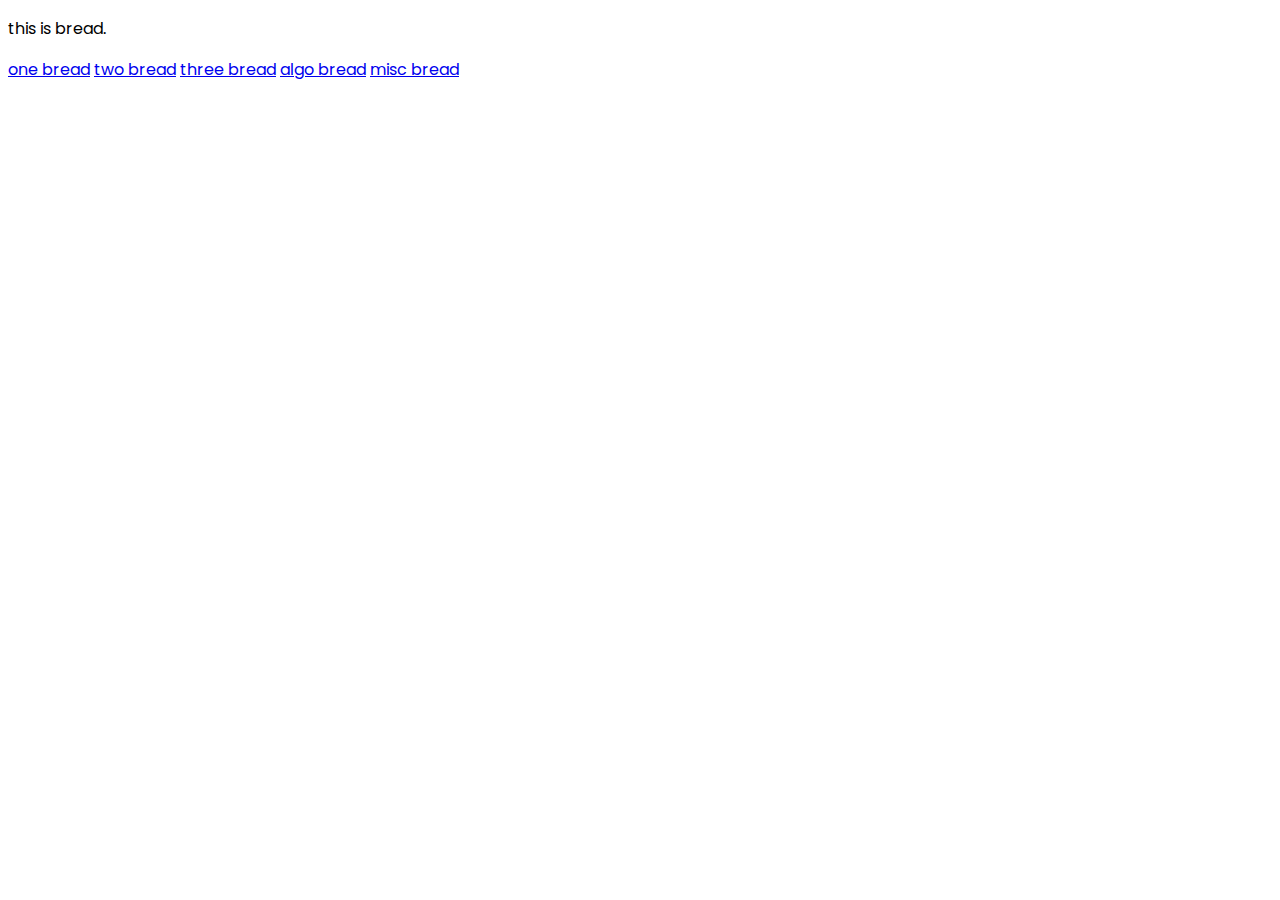
==== index.html @ c6bc825c "feat: links and init setup" ====
<!DOCTYPE html>
<html>
    <head>
        <link rel="icon" href="favicon.png" />
        <link rel="stylesheet" href="styles/global.css">
        <title>bread</title>
    </head>

    <body>
        <p>this is bread.</p>
        <a href="html/one.html">one bread</a>
        <a href="html/two.html">two bread</a>
        <a href="html/three.html">three bread</a>
        <a href="html/algorithms.html">algo bread</a>
        <a href="html/misc.html">misc bread</a>
    </body>
</html>
---- styles/global.css ----
@import url('https://fonts.googleapis.com/css2?family=Poppins:wght@300;400;700;800&display=swap');
* {
    font-family: Poppins;
}
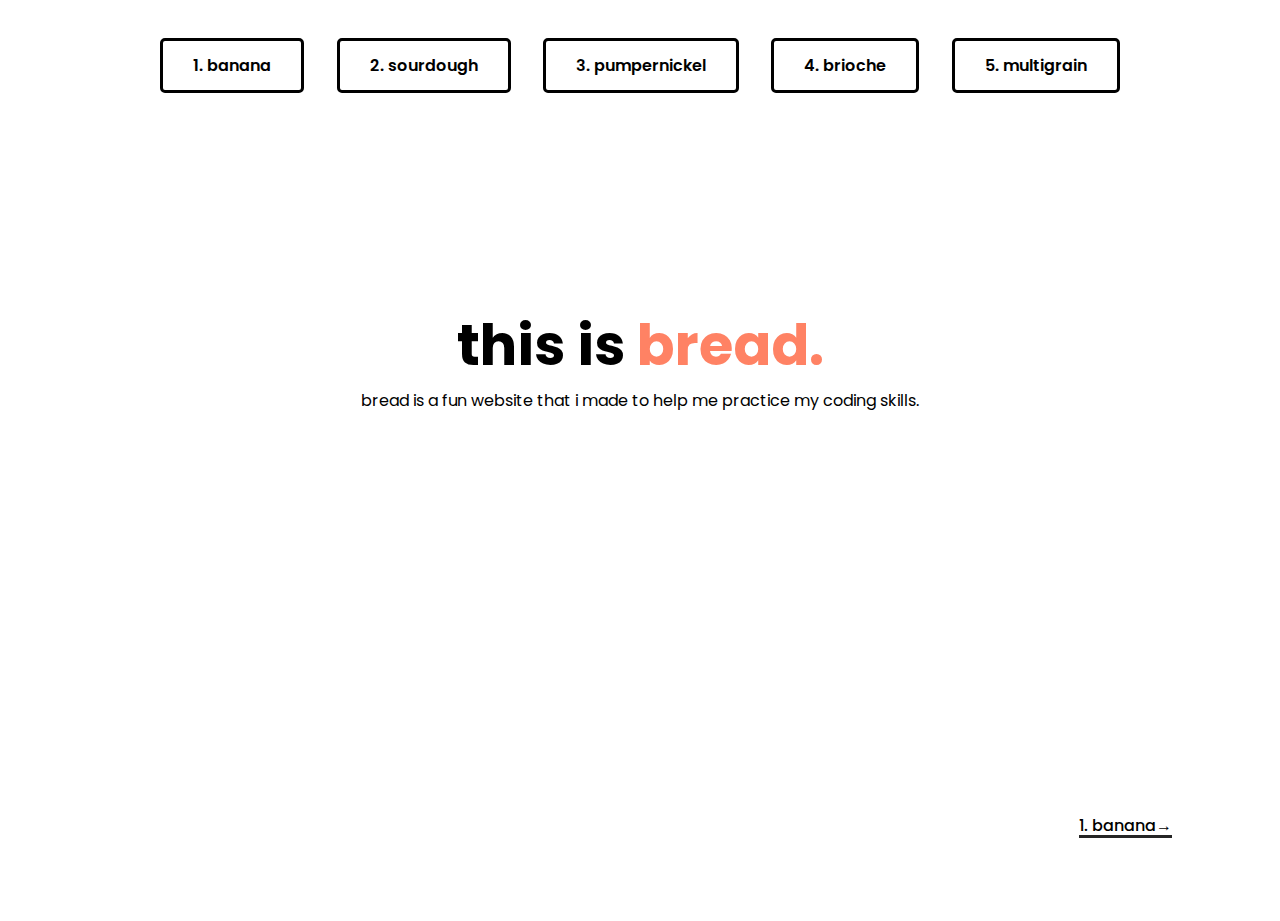
==== commit d318d183: "feat: layout and styles" ====
--- a/index.html
+++ b/index.html
@@ -3,15 +3,27 @@
     <head>
         <link rel="icon" href="favicon.png" />
         <link rel="stylesheet" href="styles/global.css">
+        <link rel="stylesheet" href="styles/index.css">
         <title>bread</title>
     </head>
 
     <body>
-        <p>this is bread.</p>
-        <a href="html/one.html">one bread</a>
-        <a href="html/two.html">two bread</a>
-        <a href="html/three.html">three bread</a>
-        <a href="html/algorithms.html">algo bread</a>
-        <a href="html/misc.html">misc bread</a>
+        <div class="button-row">
+            <a class="button" href="html/one.html">1. banana</a>
+            <a class="button" href="html/two.html">2. sourdough</a>
+            <a class="button" href="html/three.html">3. pumpernickel</a>
+            <a class="button" href="html/algorithms.html">4. brioche</a>
+            <a class="button" href="html/misc.html">5. multigrain</a>
+        </div>
+
+        <div class="hero">
+            <h1 class="hero-title" style="color: black;">this is </h1>
+            <h1 class="hero-title" style="color: #FF8264;">bread. </h1>
+            <p>bread is a fun website that i made to help me practice my coding skills.</p>
+        </div>
+
+        <div class="nav">
+            <a href="html/one.html" style="float: right;">1. banana→</a>
+        </div>
     </body>
 </html>--- a/styles/global.css
+++ b/styles/global.css
@@ -1,4 +1,85 @@
 @import url('https://fonts.googleapis.com/css2?family=Poppins:wght@300;400;700;800&display=swap');
+
 * {
     font-family: Poppins;
+}
+
+.button {
+    padding: 12px 30px;
+    text-align: center;
+    display: inline-block;
+    border: 3.5px solid black;
+    border-radius: 5px;
+    font-weight: 600;
+    text-decoration: none;
+    color: black;
+    transition-duration: 0.3s;
+}
+
+.back-home a {
+    color: black;
+    font-size: 14px;
+    font-weight: 600;
+    background:
+        linear-gradient(
+            to bottom, #FF8264 0%,
+            #FF8264 100%
+        );
+    background-position: 0 100%;
+    background-repeat: repeat-x;
+    background-size: 3px 3px;
+    text-decoration: none;
+    transition: background-size .2s;
+}
+
+.back-home a:hover {
+    background-size: 3px 50px;
+}
+
+.hero {
+    text-align: center;
+    margin-top: 15em;
+    margin-bottom: 25em;
+}
+
+.hero-title {
+    font-size: 56px;
+    line-height: 26px;
+    display: inline;
+}
+
+.topic {
+    margin-left: 56px;
+    margin-bottom: 120px;
+}
+
+.topic-title {
+    font-size: 32px;
+    font-weight: 700;
+    line-height: 20px;
+}
+
+.nav {
+    margin: 0px 100px;
+    padding-bottom: 100px;
+}
+
+.nav a {
+    color: black;
+    font-weight: 500;
+    background:
+        linear-gradient(
+            to bottom, rgb(37, 37, 37) 0%,
+            rgb(37, 37, 37) 100%
+        );
+    background-position: 0 100%;
+    background-repeat: repeat-x;
+    background-size: 3px 3px;
+    text-decoration: none;
+    transition: background-size .2s;
+}
+
+.nav a:hover {
+    color: white;
+    background-size: 3px 50px;
 }--- a/styles/index.css
+++ b/styles/index.css
@@ -0,0 +1,10 @@
+.button:hover {
+    background-color: #FF8264;
+}
+
+.button-row {
+    display: flex;
+    flex-direction: row;
+    justify-content: space-evenly;
+    margin: 38px 120px 38px 120px;
+}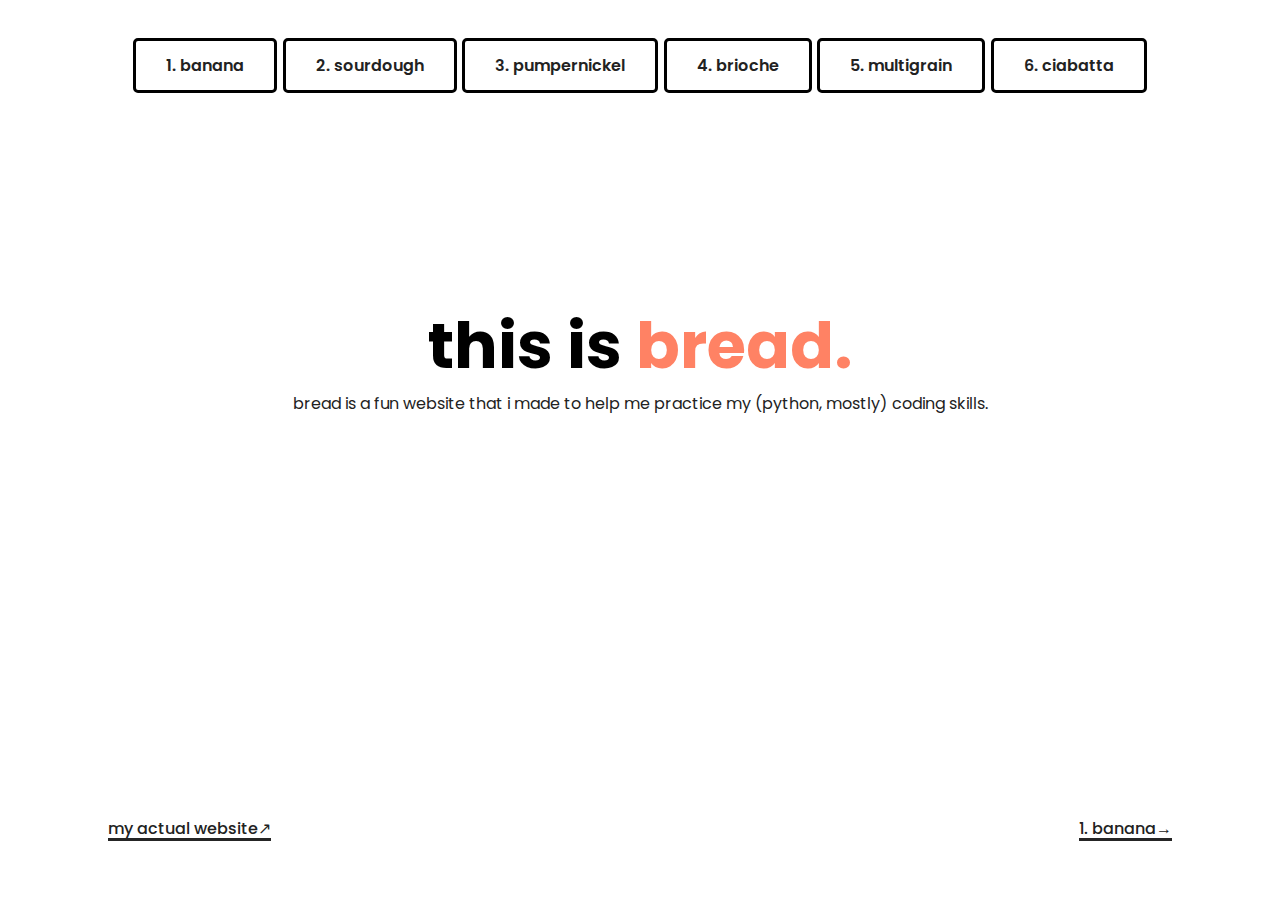
==== commit 2481332f: "feat: questions and banana content" ====
--- a/index.html
+++ b/index.html
@@ -14,15 +14,17 @@
             <a class="button" href="html/three.html">3. pumpernickel</a>
             <a class="button" href="html/algorithms.html">4. brioche</a>
             <a class="button" href="html/misc.html">5. multigrain</a>
+            <a class="button" href="html/questions.html">6. ciabatta</a>
         </div>
 
         <div class="hero">
             <h1 class="hero-title" style="color: black;">this is </h1>
             <h1 class="hero-title" style="color: #FF8264;">bread. </h1>
-            <p>bread is a fun website that i made to help me practice my coding skills.</p>
+            <p>bread is a fun website that i made to help me practice my (python, mostly) coding skills.</p>
         </div>
 
         <div class="nav">
+            <a href="https://hannah-zhong.netlify.app/" target="blank" style="float: left;">my actual website↗︎</a>
             <a href="html/one.html" style="float: right;">1. banana→</a>
         </div>
     </body>
--- a/styles/global.css
+++ b/styles/global.css
@@ -2,6 +2,7 @@
 
 * {
     font-family: Poppins;
+    color: rgb(34, 34, 34);
 }
 
 .button {
@@ -12,12 +13,20 @@
     border-radius: 5px;
     font-weight: 600;
     text-decoration: none;
-    color: black;
+    color: rgb(34, 34, 34);
     transition-duration: 0.3s;
 }
 
+.code {
+    border-radius: 5px;
+    line-height: 22px;
+    font-family: 'Courier New', Courier, monospace;
+    margin: 10px 100px 10px 40px;
+    padding: 10px 10px;
+}
+
 .back-home a {
-    color: black;
+    color: rgb(34, 34, 34);
     font-size: 14px;
     font-weight: 600;
     background:
@@ -43,13 +52,13 @@
 }
 
 .hero-title {
-    font-size: 56px;
+    font-size: 64px;
     line-height: 26px;
     display: inline;
 }
 
 .topic {
-    margin-left: 56px;
+    margin-left: 100px;
     margin-bottom: 120px;
 }
 
@@ -59,13 +68,24 @@
     line-height: 20px;
 }
 
+.subhead {
+    line-height: 12px;
+    font-weight: 600;
+    font-size: 18px;
+}
+
+.text {
+    line-height: 25px;
+    margin-right: 60px;
+}
+
 .nav {
     margin: 0px 100px;
     padding-bottom: 100px;
 }
 
 .nav a {
-    color: black;
+    color: rgb(34, 34, 34);
     font-weight: 500;
     background:
         linear-gradient(
@@ -82,4 +102,23 @@
 .nav a:hover {
     color: white;
     background-size: 3px 50px;
+}
+
+.text a {
+    color: rgb(34, 34, 34);
+    font-weight: 600;
+    background:
+        linear-gradient(
+            to bottom, #c1f075 0%,
+            #c1f075 100%
+        );
+    background-position: 0 100%;
+    background-repeat: repeat-x;
+    background-size: 3px 3px;
+    text-decoration: none;
+    transition: background-size .2s;
+}
+
+.text a:hover {
+    background-size: 3px 50px;
 }--- a/styles/index.css
+++ b/styles/index.css
@@ -1,5 +1,6 @@
 .button:hover {
     background-color: #FF8264;
+    color: white;
 }
 
 .button-row {
